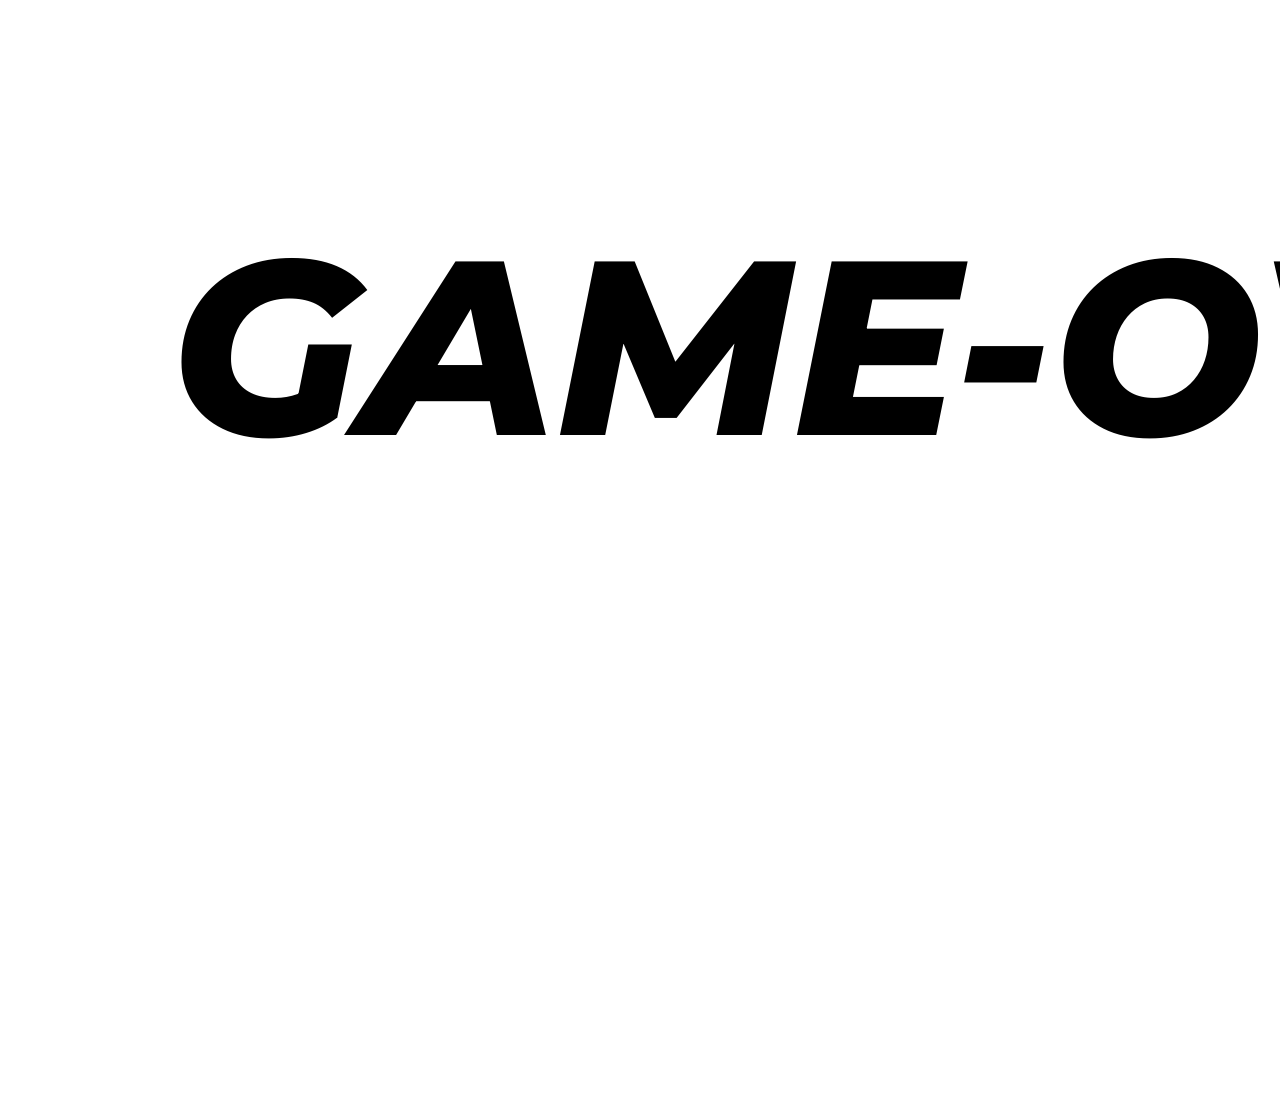
==== src/pages/game_over.html @ 49473950 "Create a game_over.html file and added his structure" ====
<!DOCTYPE html>
<html>
    <head>
        <meta charset="utf-8">
        <title>Game-Over</title>
        <link href="https://cdn.jsdelivr.net/npm/bootstrap@5.1.3/dist/css/bootstrap.min.css" rel="stylesheet" integrity="sha384-1BmE4kWBq78iYhFldvKuhfTAU6auU8tT94WrHftjDbrCEXSU1oBoqyl2QvZ6jIW3" crossorigin="anonymous">
        <link rel="stylesheet" href="../css/style.css">
        <link rel="stylesheet" href="../css/game_over.css">
    </head>
    <body>
        <div class="container">
            <div class="row">
                <div class="col">
                    <div>
                        <img src="../imgs/game-over.png">  
                    </div>   
                </div>
            </div>
        </div>
    </body>
</html>
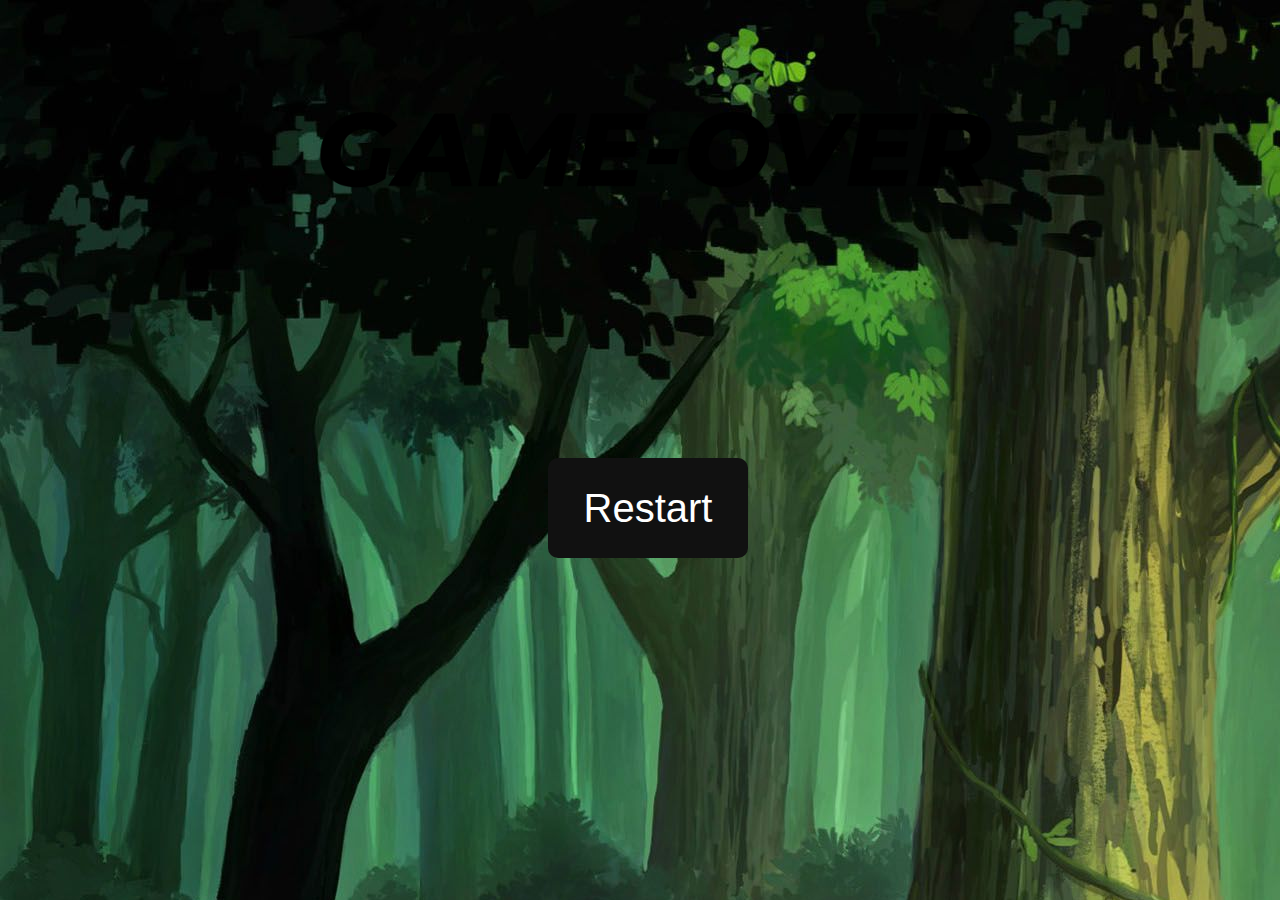
==== commit ae8052c2: "Some changes on game-over.html file" ====
--- a/src/pages/game_over.html
+++ b/src/pages/game_over.html
@@ -3,19 +3,14 @@
     <head>
         <meta charset="utf-8">
         <title>Game-Over</title>
-        <link href="https://cdn.jsdelivr.net/npm/bootstrap@5.1.3/dist/css/bootstrap.min.css" rel="stylesheet" integrity="sha384-1BmE4kWBq78iYhFldvKuhfTAU6auU8tT94WrHftjDbrCEXSU1oBoqyl2QvZ6jIW3" crossorigin="anonymous">
-        <link rel="stylesheet" href="../css/style.css">
-        <link rel="stylesheet" href="../css/game_over.css">
+        <link rel="stylesheet" href="../css/game.css">
+        <link rel="stylesheet" href="../css/otherpages.css">
     </head>
     <body>
-        <div class="container">
-            <div class="row">
-                <div class="col">
-                    <div>
-                        <img src="../imgs/game-over.png">  
-                    </div>   
-                </div>
-            </div>
-        </div>
+        <div>
+            <img src="../imgs/game-over.png">  
+            <button type="button">Restart</button>
+        </div>   
+    <script src="../js/otherpages.js"></script>
     </body>
 </html>--- a/src/css/game.css
+++ b/src/css/game.css
@@ -0,0 +1,54 @@
+body{
+    background-image: url(../imgs/bg.jpg);
+    background-repeat: no-repeat;
+}
+
+
+#fly{
+    cursor: pointer;
+}
+
+.fly1{
+    width: 150px;
+    height: 150px;
+}
+
+.fly2{
+    width: 200px;
+    height: 200px;
+}
+
+.fly3{
+    width: 250px;
+    height: 250px;
+}
+
+.sideB{
+    transform: scaleX(-1) 
+}
+
+.panel{
+    position: absolute;
+    left: 0px;
+    width: 190px;
+    padding: 10px;
+    bottom: 0px;
+    border-top: solid 1px #fff;
+    background-color: #fff;
+    opacity: 0.7;
+}
+
+.lifes{
+    float: left;
+}
+
+.lifes img{
+    width: 40px;
+    height: 40px;
+}
+
+.stopwatch{
+    float: left;
+    font-size: 30px;
+    font-weight: bold;
+}--- a/src/css/otherpages.css
+++ b/src/css/otherpages.css
@@ -0,0 +1,27 @@
+img{
+    width: 800px;
+}
+
+div{
+    width: 100vw;
+    display: flex;
+    align-items: center;
+    align-content: center;
+    justify-content: center;
+    flex-direction: column;
+}
+
+button{
+    width: 200px;
+    height: 100px;
+    background-color: #111;
+    color: #fff;
+    border: none;
+    font-size: 40px;
+    border-radius: 10px;
+}
+
+button:hover{
+    background-color: rgb(44, 44, 44);
+    cursor: pointer;
+}